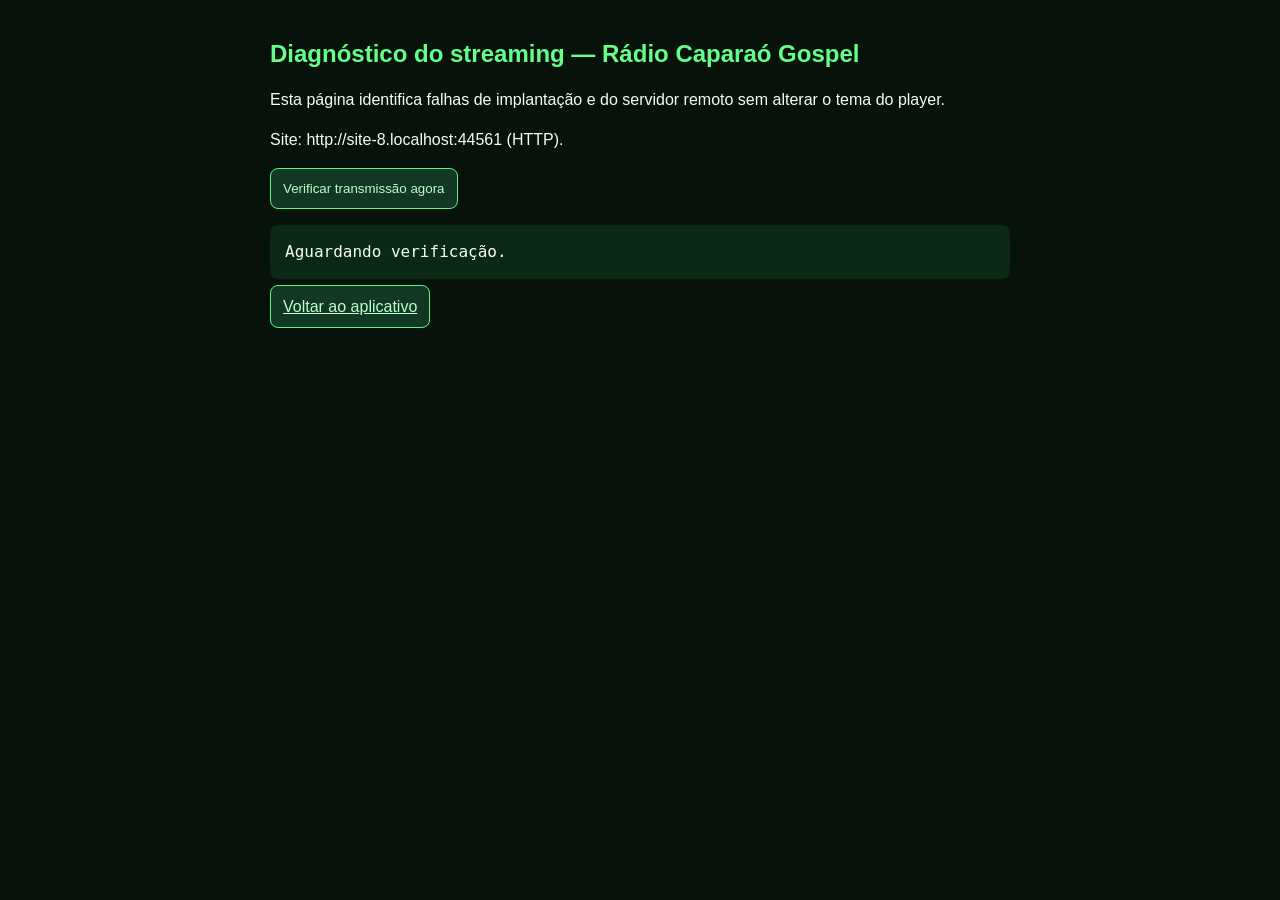
==== diagnostico.html @ f5a92a3b "Add files via upload" ====
<!doctype html><html lang="pt-BR"><head><meta charset="utf-8"><meta name="viewport" content="width=device-width,initial-scale=1"><title>Diagnóstico — Rádio Caparaó Gospel</title><link rel="stylesheet" href="./diagnostico.css"></head><body><h1>Diagnóstico do streaming — Rádio Caparaó Gospel</h1><p>Esta página identifica falhas de implantação e do servidor remoto sem alterar o tema do player.</p><p id="mode"></p><button id="go">Verificar transmissão agora</button><pre id="out">Aguardando verificação.</pre><p><a href="./">Voltar ao aplicativo</a></p><script src="./diagnostico.js"></script></body></html>
---- diagnostico.css ----
body{background:#07120b;color:#f2fff3;font:16px/1.5 Arial,sans-serif;padding:20px;max-width:740px;margin:0 auto}h1{color:#65ff87;font-size:24px}button,a{background:#123722;color:#baffcf;border:1px solid #5bf381;padding:12px;border-radius:8px;cursor:pointer}pre{background:#0b2815;white-space:pre-wrap;word-break:break-all;padding:15px;border-radius:8px}strong{color:#baffcf}
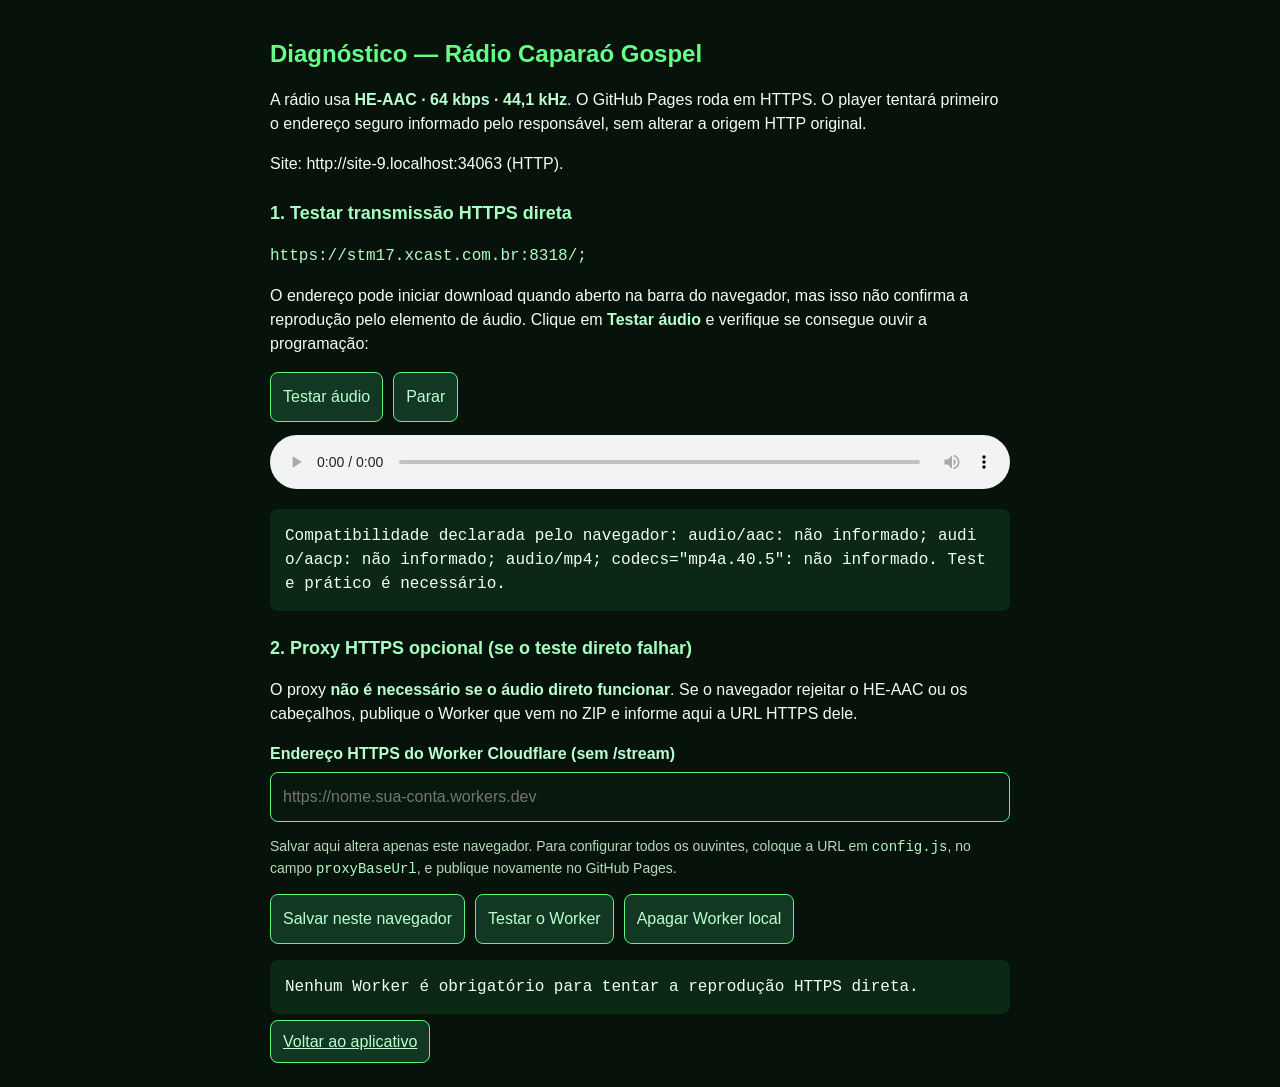
==== commit 7910ca77: "Add files via upload" ====
--- a/diagnostico.html
+++ b/diagnostico.html
@@ -1 +1,22 @@
-<!doctype html><html lang="pt-BR"><head><meta charset="utf-8"><meta name="viewport" content="width=device-width,initial-scale=1"><title>Diagnóstico — Rádio Caparaó Gospel</title><link rel="stylesheet" href="./diagnostico.css"></head><body><h1>Diagnóstico do streaming — Rádio Caparaó Gospel</h1><p>Esta página identifica falhas de implantação e do servidor remoto sem alterar o tema do player.</p><p id="mode"></p><button id="go">Verificar transmissão agora</button><pre id="out">Aguardando verificação.</pre><p><a href="./">Voltar ao aplicativo</a></p><script src="./diagnostico.js"></script></body></html>+<!doctype html>
+<html lang="pt-BR"><head><meta charset="utf-8"><meta name="viewport" content="width=device-width,initial-scale=1"><title>Diagnóstico de áudio — Rádio Caparaó Gospel</title><link rel="stylesheet" href="./diagnostico.css?v=5"></head>
+<body>
+<h1>Diagnóstico — Rádio Caparaó Gospel</h1>
+<p>A rádio usa <strong>HE-AAC · 64 kbps · 44,1 kHz</strong>. O GitHub Pages roda em HTTPS. O player tentará primeiro o endereço seguro informado pelo responsável, sem alterar a origem HTTP original.</p>
+<p id="mode"></p>
+<h2>1. Testar transmissão HTTPS direta</h2>
+<p><code>https://stm17.xcast.com.br:8318/;</code></p>
+<p>O endereço pode iniciar download quando aberto na barra do navegador, mas isso não confirma a reprodução pelo elemento de áudio. Clique em <strong>Testar áudio</strong> e verifique se consegue ouvir a programação:</p>
+<div class="buttons"><button id="nativeStart" type="button">Testar áudio</button><button id="nativeStop" type="button">Parar</button></div>
+<audio id="nativeAudio" controls preload="none" aria-label="Teste de reprodução HE-AAC"></audio>
+<pre id="nativeResult" role="status" aria-live="polite">Aguardando teste. O player HE-AAC depende da compatibilidade do navegador.</pre>
+<h2>2. Proxy HTTPS opcional (se o teste direto falhar)</h2>
+<p>O proxy <strong>não é necessário se o áudio direto funcionar</strong>. Se o navegador rejeitar o HE-AAC ou os cabeçalhos, publique o Worker que vem no ZIP e informe aqui a URL HTTPS dele.</p>
+<label for="workerUrl"><strong>Endereço HTTPS do Worker Cloudflare (sem /stream)</strong></label>
+<input type="url" id="workerUrl" autocomplete="url" inputmode="url" placeholder="https://nome.sua-conta.workers.dev" spellcheck="false">
+<p class="hint">Salvar aqui altera apenas este navegador. Para configurar todos os ouvintes, coloque a URL em <code>config.js</code>, no campo <code>proxyBaseUrl</code>, e publique novamente no GitHub Pages.</p>
+<div class="buttons"><button id="save" type="button">Salvar neste navegador</button><button id="go" type="button">Testar o Worker</button><button id="clear" type="button">Apagar Worker local</button></div>
+<pre id="out" role="status" aria-live="polite">Nenhum Worker é obrigatório para tentar a reprodução HTTPS direta.</pre>
+<p><a href="./">Voltar ao aplicativo</a></p>
+<script src="./config.js?v=1.9.1-caparao.5"></script><script src="./diagnostico.js?v=5"></script>
+</body></html>
--- a/diagnostico.css
+++ b/diagnostico.css
@@ -1 +1,2 @@
-body{background:#07120b;color:#f2fff3;font:16px/1.5 Arial,sans-serif;padding:20px;max-width:740px;margin:0 auto}h1{color:#65ff87;font-size:24px}button,a{background:#123722;color:#baffcf;border:1px solid #5bf381;padding:12px;border-radius:8px;cursor:pointer}pre{background:#0b2815;white-space:pre-wrap;word-break:break-all;padding:15px;border-radius:8px}strong{color:#baffcf}
+body{background:#07120b;color:#f2fff3;font:16px/1.5 Arial,sans-serif;padding:20px;max-width:740px;margin:0 auto}h1{color:#65ff87;font-size:24px}input{box-sizing:border-box;width:100%;margin-top:6px;padding:12px;border:1px solid #5bf381;background:#08180c;color:#e5ffec;border-radius:8px;font:inherit}button,a{background:#123722;color:#baffcf;border:1px solid #5bf381;padding:12px;border-radius:8px;cursor:pointer;font:inherit}.buttons{display:flex;flex-wrap:wrap;gap:10px;margin:13px 0}pre{background:#0b2815;white-space:pre-wrap;word-break:break-all;padding:15px;border-radius:8px}strong{color:#baffcf}.hint{color:#b6d9b8;font-size:14px}code{word-break:break-all}
+h2{font-size:18px;color:#a4ffc1;margin-top:24px}audio{display:block;width:100%;margin:12px 0 20px}button{margin:0}code{color:#b2fbc4}
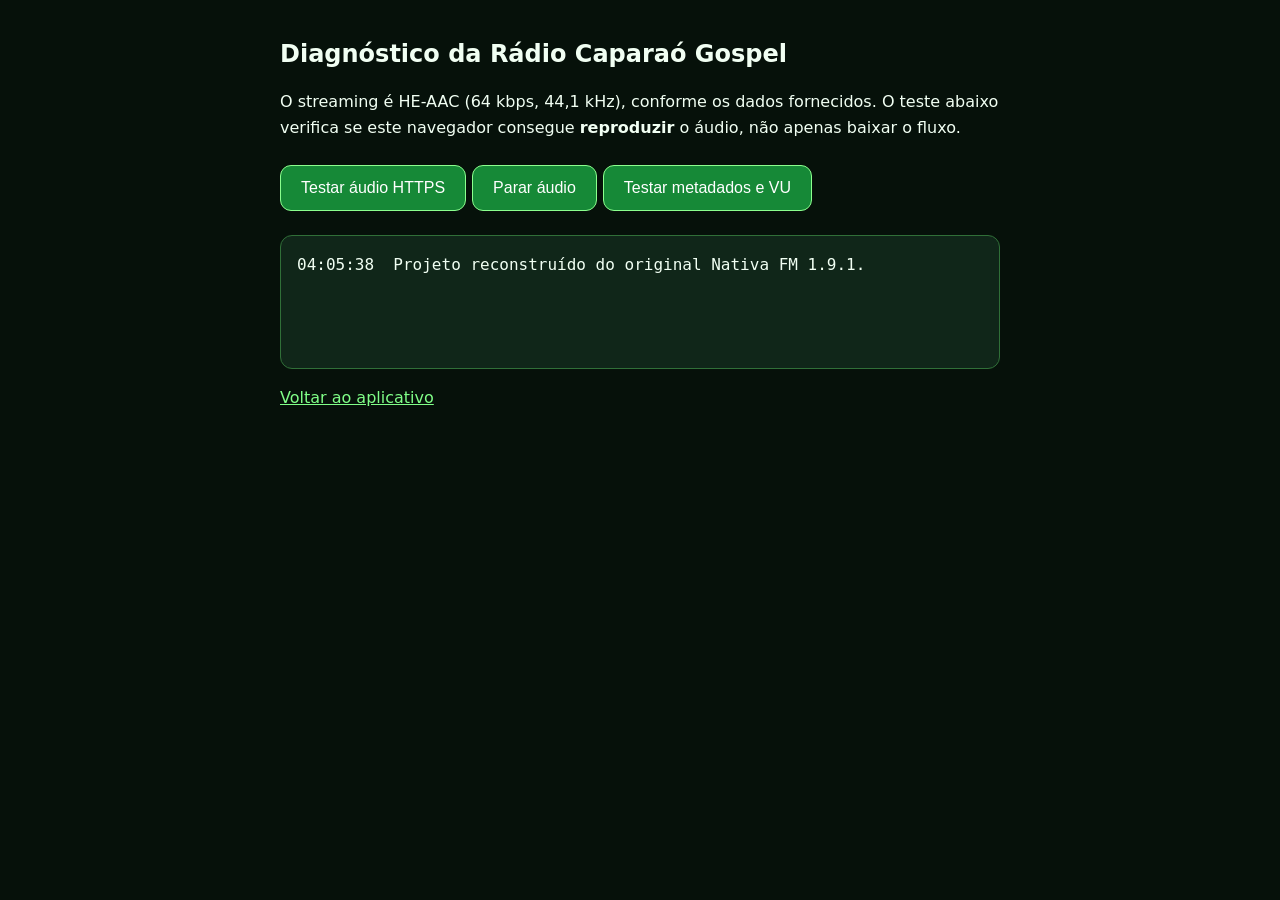
==== commit 7f3b6b0c: "Add files via upload" ====
--- a/diagnostico.html
+++ b/diagnostico.html
@@ -1,22 +1,9 @@
 <!doctype html>
-<html lang="pt-BR"><head><meta charset="utf-8"><meta name="viewport" content="width=device-width,initial-scale=1"><title>Diagnóstico de áudio — Rádio Caparaó Gospel</title><link rel="stylesheet" href="./diagnostico.css?v=5"></head>
-<body>
-<h1>Diagnóstico — Rádio Caparaó Gospel</h1>
-<p>A rádio usa <strong>HE-AAC · 64 kbps · 44,1 kHz</strong>. O GitHub Pages roda em HTTPS. O player tentará primeiro o endereço seguro informado pelo responsável, sem alterar a origem HTTP original.</p>
-<p id="mode"></p>
-<h2>1. Testar transmissão HTTPS direta</h2>
-<p><code>https://stm17.xcast.com.br:8318/;</code></p>
-<p>O endereço pode iniciar download quando aberto na barra do navegador, mas isso não confirma a reprodução pelo elemento de áudio. Clique em <strong>Testar áudio</strong> e verifique se consegue ouvir a programação:</p>
-<div class="buttons"><button id="nativeStart" type="button">Testar áudio</button><button id="nativeStop" type="button">Parar</button></div>
-<audio id="nativeAudio" controls preload="none" aria-label="Teste de reprodução HE-AAC"></audio>
-<pre id="nativeResult" role="status" aria-live="polite">Aguardando teste. O player HE-AAC depende da compatibilidade do navegador.</pre>
-<h2>2. Proxy HTTPS opcional (se o teste direto falhar)</h2>
-<p>O proxy <strong>não é necessário se o áudio direto funcionar</strong>. Se o navegador rejeitar o HE-AAC ou os cabeçalhos, publique o Worker que vem no ZIP e informe aqui a URL HTTPS dele.</p>
-<label for="workerUrl"><strong>Endereço HTTPS do Worker Cloudflare (sem /stream)</strong></label>
-<input type="url" id="workerUrl" autocomplete="url" inputmode="url" placeholder="https://nome.sua-conta.workers.dev" spellcheck="false">
-<p class="hint">Salvar aqui altera apenas este navegador. Para configurar todos os ouvintes, coloque a URL em <code>config.js</code>, no campo <code>proxyBaseUrl</code>, e publique novamente no GitHub Pages.</p>
-<div class="buttons"><button id="save" type="button">Salvar neste navegador</button><button id="go" type="button">Testar o Worker</button><button id="clear" type="button">Apagar Worker local</button></div>
-<pre id="out" role="status" aria-live="polite">Nenhum Worker é obrigatório para tentar a reprodução HTTPS direta.</pre>
-<p><a href="./">Voltar ao aplicativo</a></p>
-<script src="./config.js?v=1.9.1-caparao.5"></script><script src="./diagnostico.js?v=5"></script>
-</body></html>
+<html lang="pt-BR"><head><meta charset="utf-8"><meta name="viewport" content="width=device-width,initial-scale=1"><meta name="theme-color" content="#07100a"><title>Diagnóstico — Rádio Caparaó Gospel</title>
+<style>body{max-width:720px;margin:35px auto;padding:0 18px;background:#06110a;color:#f1fff3;font:16px/1.6 system-ui,Arial,sans-serif}h1{font-size:1.5rem}button{background:#168937;border:1px solid #8bff8e;border-radius:11px;color:white;padding:13px 20px;margin:8px 6px 8px 0;cursor:pointer;font-size:1rem}pre{white-space:pre-wrap;word-break:break-word;background:#102619;border:1px solid #306f38;border-radius:12px;padding:16px;min-height:100px}a{color:#80ff88}</style>
+<script defer src="config.js"></script><script defer src="diagnostico.js"></script></head><body>
+<h1>Diagnóstico da Rádio Caparaó Gospel</h1>
+<p>O streaming é HE-AAC (64 kbps, 44,1 kHz), conforme os dados fornecidos. O teste abaixo verifica se este navegador consegue <strong>reproduzir</strong> o áudio, não apenas baixar o fluxo.</p>
+<p><button id="testAudio">Testar áudio HTTPS</button><button id="stopAudio">Parar áudio</button><button id="testMeta">Testar metadados e VU</button></p>
+<pre id="report" role="status" aria-live="polite">Pronto. Clique em um teste.</pre>
+<p><a href="./">Voltar ao aplicativo</a></p></body></html>
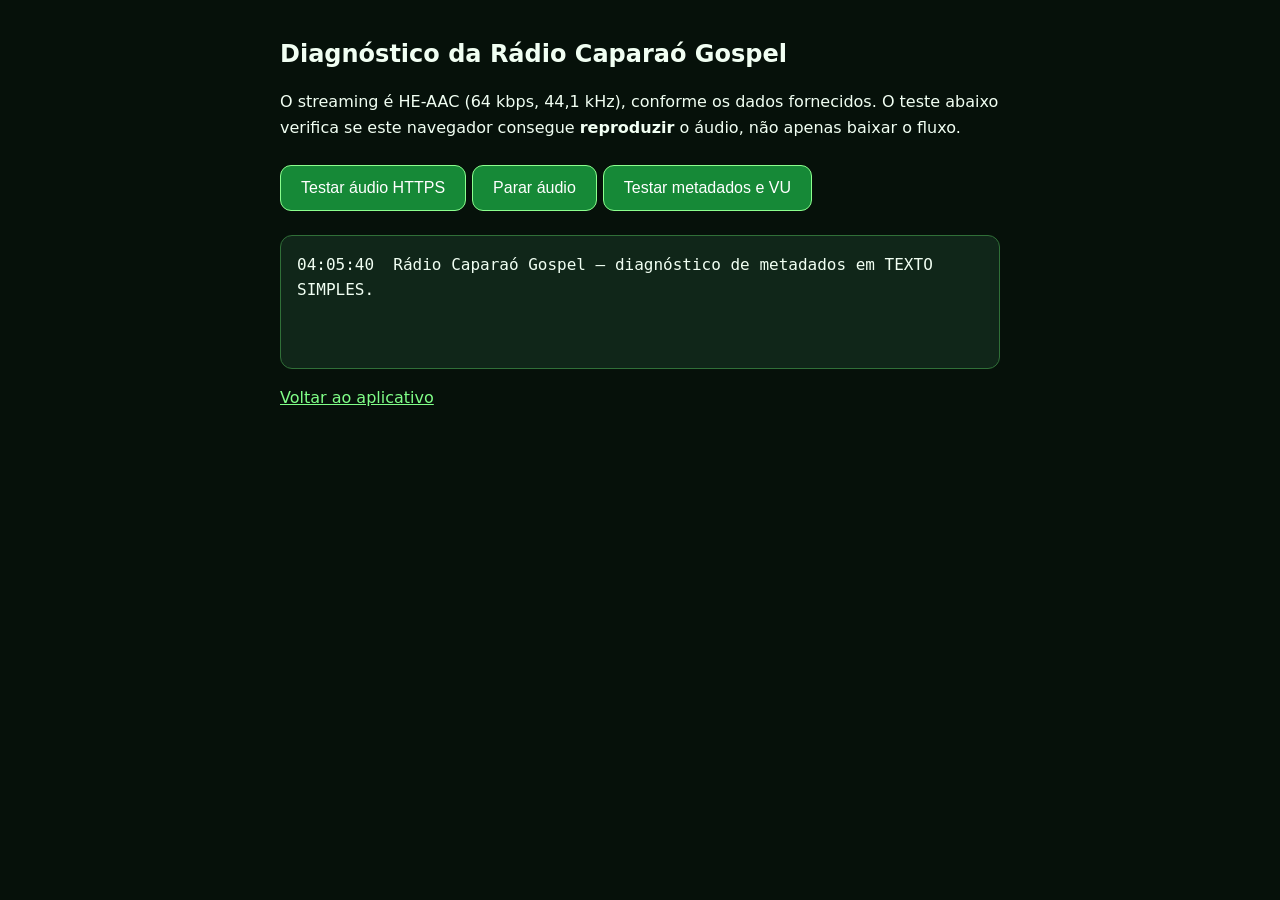
==== commit f23f6d5f: "Add files via upload" ====
--- a/diagnostico.html
+++ b/diagnostico.html
@@ -1,7 +1,7 @@
 <!doctype html>
 <html lang="pt-BR"><head><meta charset="utf-8"><meta name="viewport" content="width=device-width,initial-scale=1"><meta name="theme-color" content="#07100a"><title>Diagnóstico — Rádio Caparaó Gospel</title>
 <style>body{max-width:720px;margin:35px auto;padding:0 18px;background:#06110a;color:#f1fff3;font:16px/1.6 system-ui,Arial,sans-serif}h1{font-size:1.5rem}button{background:#168937;border:1px solid #8bff8e;border-radius:11px;color:white;padding:13px 20px;margin:8px 6px 8px 0;cursor:pointer;font-size:1rem}pre{white-space:pre-wrap;word-break:break-word;background:#102619;border:1px solid #306f38;border-radius:12px;padding:16px;min-height:100px}a{color:#80ff88}</style>
-<script defer src="config.js"></script><script defer src="diagnostico.js"></script></head><body>
+<script defer src="config.js?v=caparao-meta-texto-v3"></script><script defer src="metadata.js?v=caparao-meta-texto-v3"></script><script defer src="diagnostico.js?v=caparao-meta-texto-v3"></script></head><body>
 <h1>Diagnóstico da Rádio Caparaó Gospel</h1>
 <p>O streaming é HE-AAC (64 kbps, 44,1 kHz), conforme os dados fornecidos. O teste abaixo verifica se este navegador consegue <strong>reproduzir</strong> o áudio, não apenas baixar o fluxo.</p>
 <p><button id="testAudio">Testar áudio HTTPS</button><button id="stopAudio">Parar áudio</button><button id="testMeta">Testar metadados e VU</button></p>
